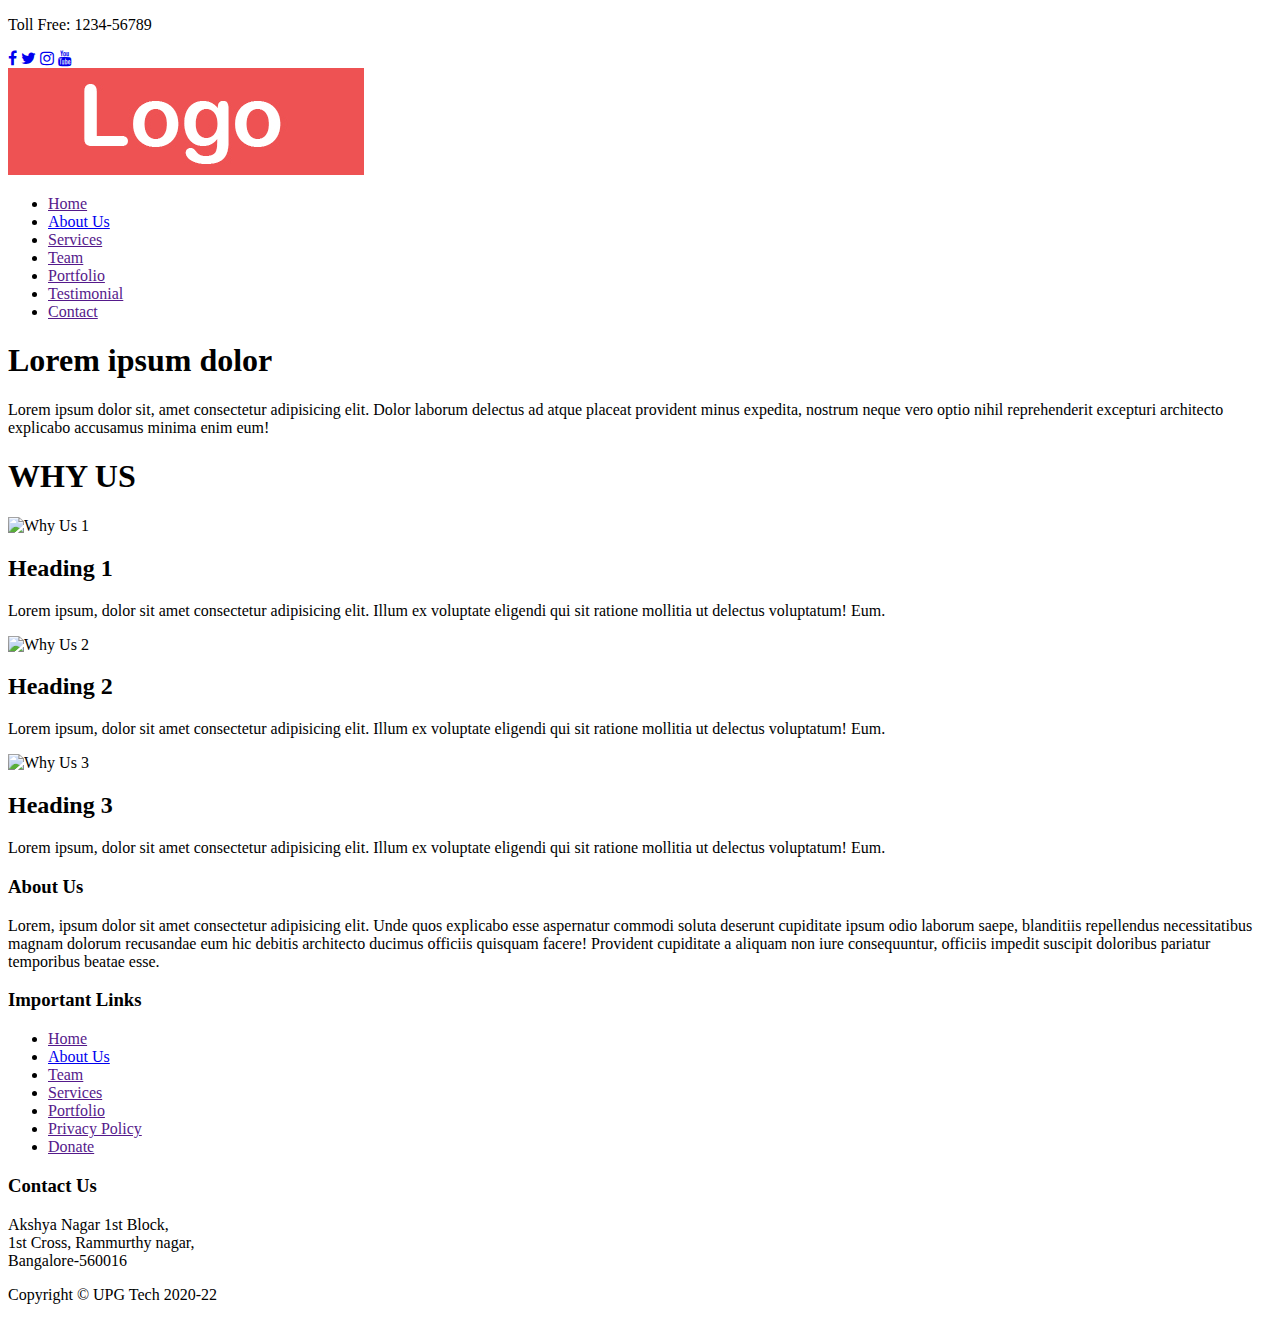
==== Website/index.html @ 6109d5d3 "Half Complete PSD To HTML Website" ====
<!DOCTYPE html>
<html lang="en">

<head>
    <meta charset="UTF-8">
    <meta http-equiv="X-UA-Compatible" content="IE=edge">
    <meta name="viewport" content="width=device-width, initial-scale=1.0">
    <title>PSD To HTML Website Design</title>

    <!-- favicon -->
    <link rel="apple-touch-icon" sizes="180x180" href="assets/img/favicon/apple-touch-icon.png">
    <link rel="icon" type="image/png" sizes="32x32" href="assets/img/favicon/favicon-32x32.png">
    <link rel="icon" type="image/png" sizes="16x16" href="assets/img/favicon/favicon-16x16.png">
    <link rel="manifest" href="assets/img/favicon/site.webmanifest">
    <link rel="mask-icon" href="assets/img/favicon/safari-pinned-tab.svg" color="#5bbad5">
    <meta name="msapplication-TileColor" content="#da532c">
    <meta name="theme-color" content="#ffffff">

    <!-- fontawesome -->
    <link rel="stylesheet" href="https://cdnjs.cloudflare.com/ajax/libs/font-awesome/4.7.0/css/font-awesome.min.css">

    <!-- style -->
    <link rel="stylesheet" href="/assets/css/style.css">

</head>

<body>
    <!-- container -->
    <div id="container">
        <!-- header -->
        <header>
            <!-- topbar -->
            <div id="topbar" class="uni-padding">
                <p id="tollfree">Toll Free: 1234-56789</p>

                <!-- social icons -->
                <div id="social-icon">
                    <a href="https://www.facebook.com/himalgnn/" target="_blank"><i class="fa fa-facebook"></i></a>
                    <a href="https://twitter.com/himalgnn" target="_blank"><i class="fa fa-twitter"></i></a>
                    <a href="https://www.instagram.com/himalgnn/" target="_blank"><i class="fa fa-instagram"></i></a>
                    <a href="https://www.youtube.com/channel/UCz8BXTQXBktDVTeHVU8YR3A" target="_blank"><i class="fa fa-youtube"></i></a>
                </div>
            </div>

            <!-- logobar -->
            <div id="logobar" class="uni-padding">
                <img src="assets/img/logo.jpg" alt="Logo">
            </div>

            <!-- navbar -->
            <nav id="navbar" class="uni-padding">
                <ul>
                    <li><a href="">Home</a></li>
                    <li><a href="about.html">About Us</a></li>
                    <li><a href="">Services</a></li>
                    <li><a href="">Team</a></li>
                    <li><a href="">Portfolio</a></li>
                    <li><a href="">Testimonial</a></li>
                    <li><a href="">Contact</a></li>
                </ul>
            </nav>
        </header>

        <!-- poster -->
        <div id="poster" class="uni-padding">
            <h1>Lorem ipsum dolor</h1>
            <p>Lorem ipsum dolor sit, amet consectetur adipisicing elit. Dolor laborum delectus ad atque placeat provident minus expedita, nostrum neque vero optio nihil reprehenderit excepturi architecto explicabo accusamus minima enim eum!</p>
        </div>

        <!-- why us -->
        <div id="whysection" class="uni-padding">
            <h1 class="red-heading">WHY US</h1>
            <div class="section33">
                <img src="/assets/img/why-us-1.png" alt="Why Us 1">
                <h2>Heading 1</h2>
                <p>Lorem ipsum, dolor sit amet consectetur adipisicing elit. Illum ex voluptate eligendi qui sit ratione mollitia ut delectus voluptatum! Eum.</p>
            </div>
            <div class="section33">
                <img src="/assets/img/why-us-2.png" alt="Why Us 2">
                <h2>Heading 2</h2>
                <p>Lorem ipsum, dolor sit amet consectetur adipisicing elit. Illum ex voluptate eligendi qui sit ratione mollitia ut delectus voluptatum! Eum.</p>
            </div>
            <div class="section33">
                <img src="/assets/img/why-us-3.png" alt="Why Us 3">
                <h2>Heading 3</h2>
                <p>Lorem ipsum, dolor sit amet consectetur adipisicing elit. Illum ex voluptate eligendi qui sit ratione mollitia ut delectus voluptatum! Eum.</p>
            </div>
        </div>

        <!-- footer -->
        <footer>
            <div id="imp-link" class="uni-padding">
                <div class="div33">
                    <h3>About Us</h3>
                    <p>Lorem, ipsum dolor sit amet consectetur adipisicing elit. Unde quos explicabo esse aspernatur
                        commodi soluta deserunt cupiditate ipsum odio laborum saepe, blanditiis repellendus
                        necessitatibus magnam dolorum recusandae eum hic debitis architecto ducimus officiis quisquam
                        facere! Provident cupiditate a aliquam non iure consequuntur, officiis impedit suscipit
                        doloribus pariatur temporibus beatae esse.</p>
                </div>
                <div class="div33" id="footer-menu-container">
                    <h3>Important Links</h3>
                    <ul id="footer-menu">
                        <li><a href="">Home</a></li>
                        <li><a href="about.html">About Us</a></li>
                        <li><a href="">Team</a></li>
                        <li><a href="">Services</a></li>
                        <li><a href="">Portfolio</a></li>
                        <li><a href="">Privacy Policy</a></li>
                        <li><a href="">Donate</a></li>
                    </ul>
                </div>
                <div class="div33">
                    <h3>Contact Us</h3>
                    <p>
                        Akshya Nagar 1st Block,<br>
                        1st Cross, Rammurthy nagar,<br> Bangalore-560016
                    </p>
                </div>
            </div>

            <div id="copyright">
                <p>Copyright &copy; UPG Tech 2020-22</p>
            </div>
        </footer>
    </div>

    <!-- script -->
    <script src="assets/js/index.js"></script>
</body>

</html>
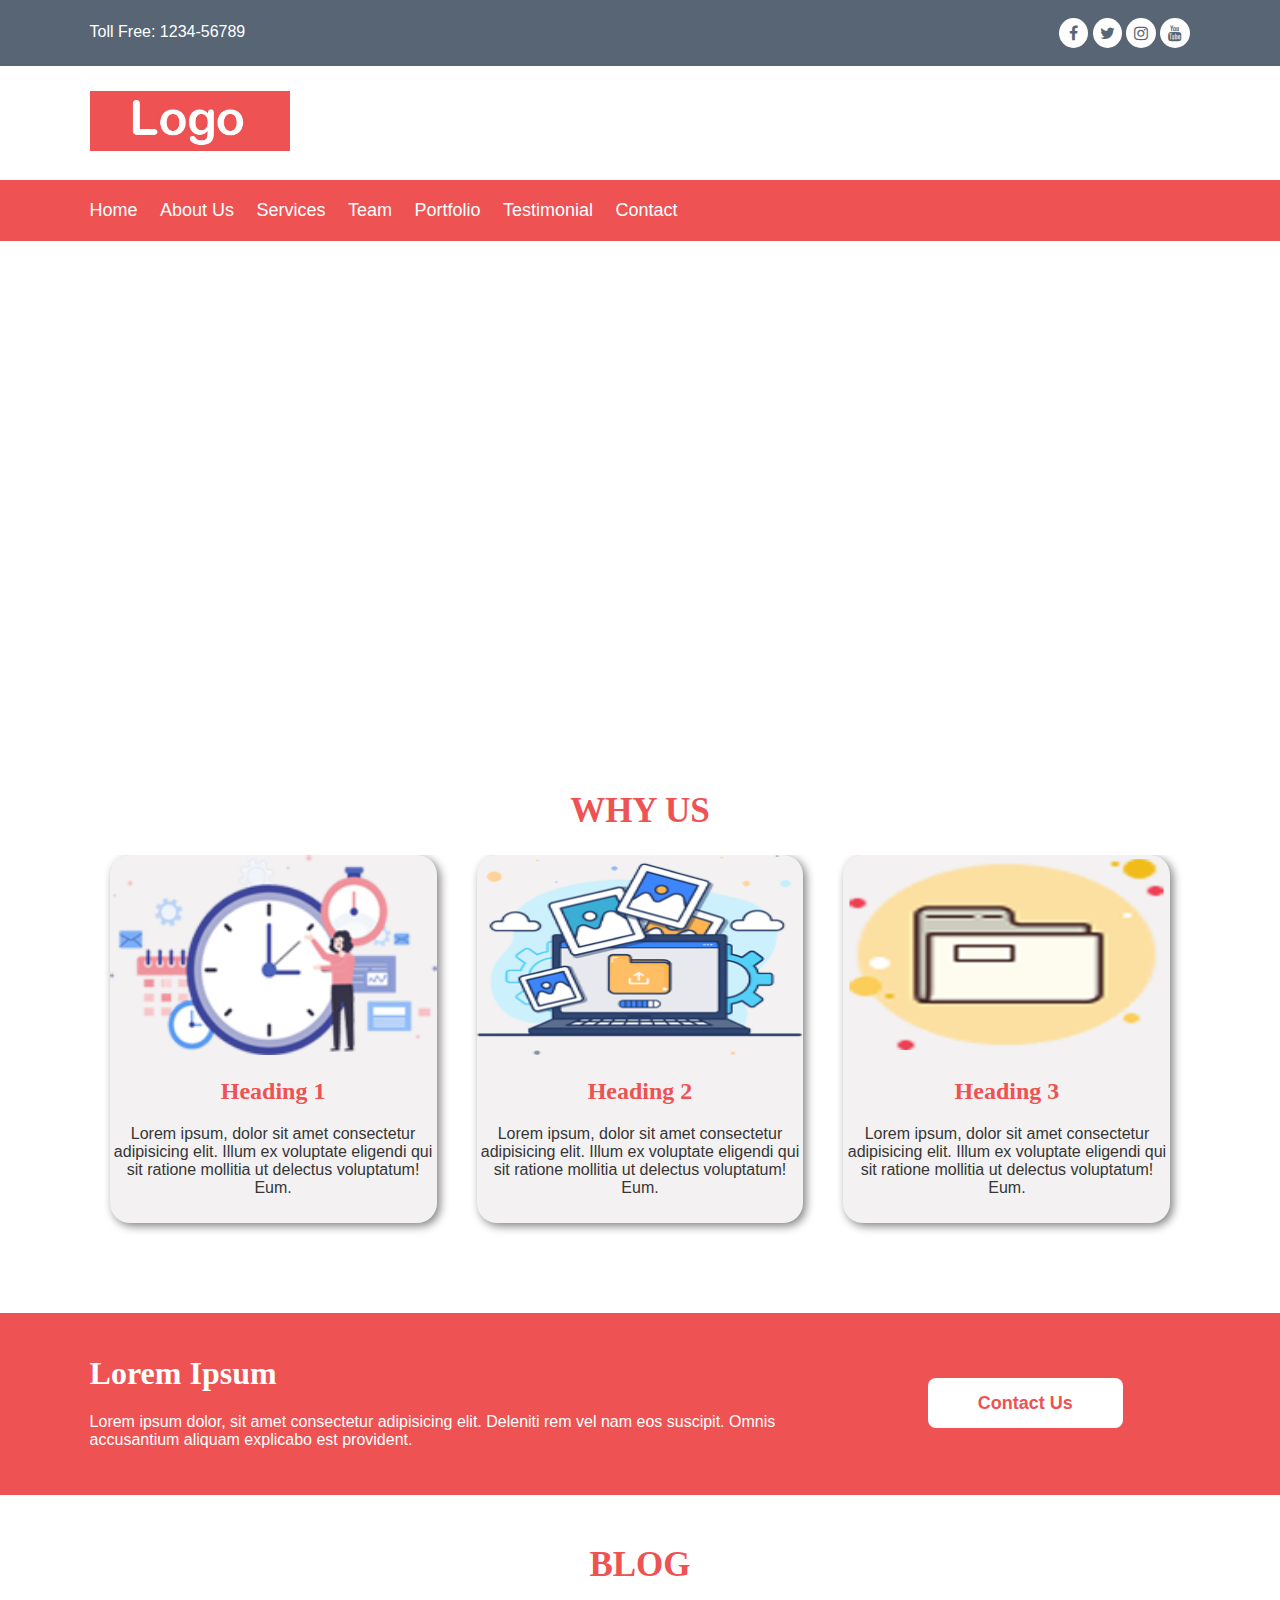
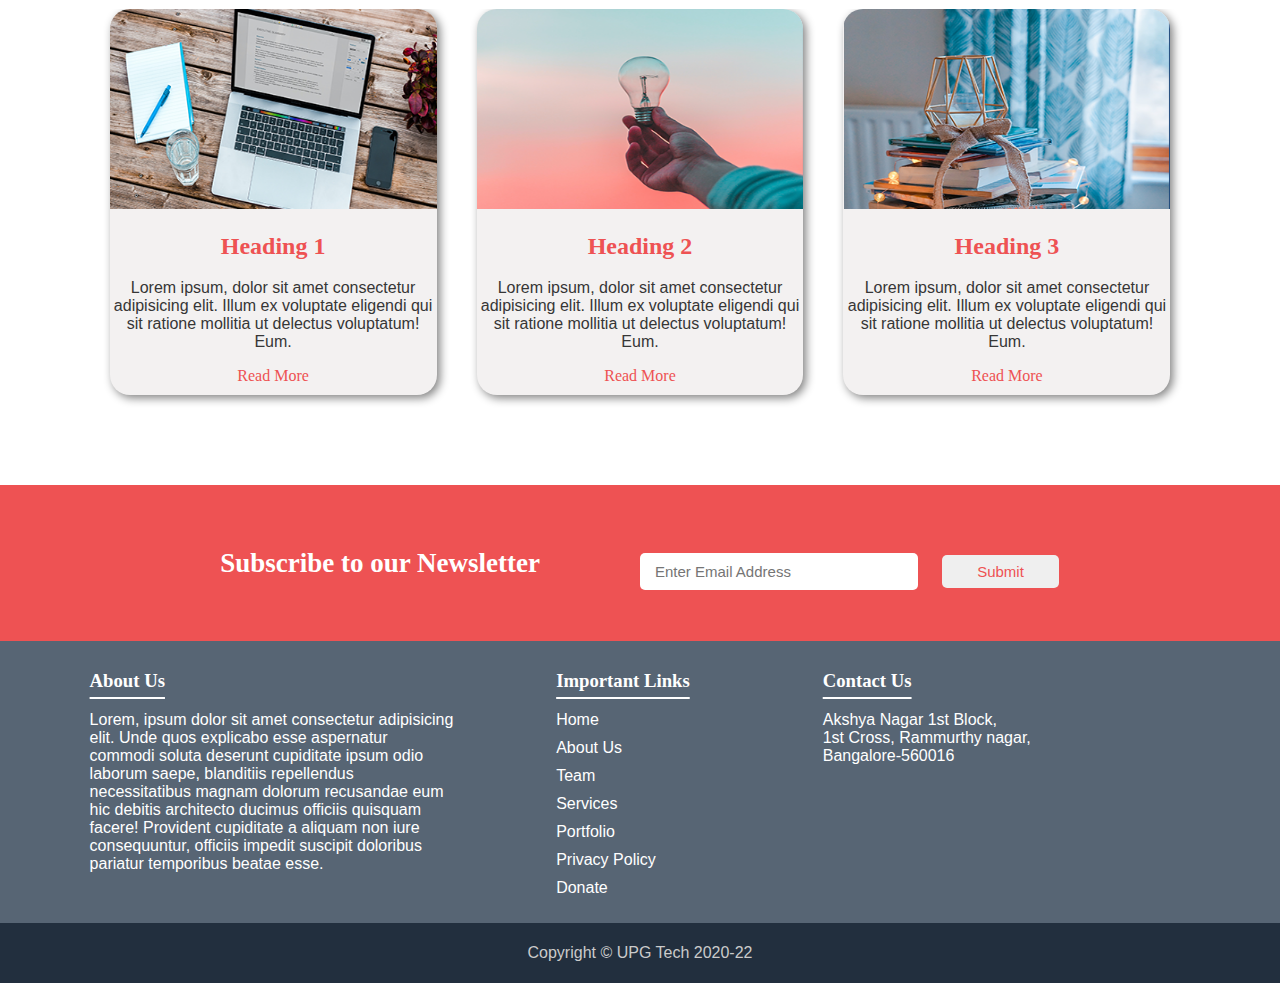
==== commit 8ee1cf67: "Completed PSD To HTML Website" ====
--- a/Website/index.html
+++ b/Website/index.html
@@ -8,11 +8,11 @@
     <title>PSD To HTML Website Design</title>
 
     <!-- favicon -->
-    <link rel="apple-touch-icon" sizes="180x180" href="assets/img/favicon/apple-touch-icon.png">
+    <link rel="apple-touch-icon" sizes="180x180" href="../assets/img/favicon/apple-touch-icon.png">
     <link rel="icon" type="image/png" sizes="32x32" href="assets/img/favicon/favicon-32x32.png">
     <link rel="icon" type="image/png" sizes="16x16" href="assets/img/favicon/favicon-16x16.png">
-    <link rel="manifest" href="assets/img/favicon/site.webmanifest">
-    <link rel="mask-icon" href="assets/img/favicon/safari-pinned-tab.svg" color="#5bbad5">
+    <link rel="manifest" href="../assets/img/favicon/site.webmanifest">
+    <link rel="mask-icon" href="../assets/img/favicon/safari-pinned-tab.svg" color="#5bbad5">
     <meta name="msapplication-TileColor" content="#da532c">
     <meta name="theme-color" content="#ffffff">
 
@@ -20,7 +20,7 @@
     <link rel="stylesheet" href="https://cdnjs.cloudflare.com/ajax/libs/font-awesome/4.7.0/css/font-awesome.min.css">
 
     <!-- style -->
-    <link rel="stylesheet" href="/assets/css/style.css">
+    <link rel="stylesheet" href="assets/css/style.css">
 
 </head>
 
@@ -50,6 +50,8 @@
             <!-- navbar -->
             <nav id="navbar" class="uni-padding">
                 <ul>
+                    <!-- mobile-cross btn -->
+                    <li id="mobile-cross"><a href="javascript:void(0)" onclick="closeMenu()"><i class="fa fa-close"></i>&nbsp;</a></li>
                     <li><a href="">Home</a></li>
                     <li><a href="about.html">About Us</a></li>
                     <li><a href="">Services</a></li>
@@ -59,6 +61,10 @@
                     <li><a href="">Contact</a></li>
                 </ul>
             </nav>
+            <!-- mobile menu btn  -->
+            <div id="mobile-bar" onclick="openMenu()">
+                <i class="fa fa-bars"></i>&nbsp; Menu
+            </div>
         </header>
 
         <!-- poster -->
@@ -68,22 +74,69 @@
         </div>
 
         <!-- why us -->
+        <h1 class="red-heading">WHY US</h1>
         <div id="whysection" class="uni-padding">
-            <h1 class="red-heading">WHY US</h1>
             <div class="section33">
-                <img src="/assets/img/why-us-1.png" alt="Why Us 1">
+                <img src="assets/img/why-us-1.png" alt="Why Us 1">
                 <h2>Heading 1</h2>
                 <p>Lorem ipsum, dolor sit amet consectetur adipisicing elit. Illum ex voluptate eligendi qui sit ratione mollitia ut delectus voluptatum! Eum.</p>
             </div>
             <div class="section33">
-                <img src="/assets/img/why-us-2.png" alt="Why Us 2">
+                <img src="assets/img/why-us-2.png" alt="Why Us 2">
                 <h2>Heading 2</h2>
                 <p>Lorem ipsum, dolor sit amet consectetur adipisicing elit. Illum ex voluptate eligendi qui sit ratione mollitia ut delectus voluptatum! Eum.</p>
             </div>
             <div class="section33">
-                <img src="/assets/img/why-us-3.png" alt="Why Us 3">
+                <img src="assets/img/why-us-3.png" alt="Why Us 3">
                 <h2>Heading 3</h2>
                 <p>Lorem ipsum, dolor sit amet consectetur adipisicing elit. Illum ex voluptate eligendi qui sit ratione mollitia ut delectus voluptatum! Eum.</p>
+            </div>
+        </div>
+
+        <!-- contact section -->
+        <div id="contact-container" class="uni-padding">
+            <div class="section70">
+                <h1>Lorem Ipsum</h1>
+                <p>Lorem ipsum dolor, sit amet consectetur adipisicing elit. Deleniti rem vel nam eos suscipit. Omnis accusantium aliquam explicabo est provident.</p>
+            </div>
+            <div class="section30">
+                <a href="" id="contact-btn">Contact Us</a>
+            </div>
+        </div>
+
+        <!-- blog -->
+        <h1 class="red-heading">BLOG</h1>
+        <div id="whysection" class="uni-padding">
+            <div class="section33 blog">
+                <img src="assets/img/blog-1.png" alt="Why Us 1">
+                <h2>Heading 1</h2>
+                <p>Lorem ipsum, dolor sit amet consectetur adipisicing elit. Illum ex voluptate eligendi qui sit ratione mollitia ut delectus voluptatum! Eum.</p>
+                <a class="read-more-btn" href="">Read More</a>
+            </div>
+            <div class="section33 blog">
+                <img src="assets/img/blog-2.png" alt="Why Us 2">
+                <h2>Heading 2</h2>
+                <p>Lorem ipsum, dolor sit amet consectetur adipisicing elit. Illum ex voluptate eligendi qui sit ratione mollitia ut delectus voluptatum! Eum.</p>
+                <a class="read-more-btn" href="">Read More</a>
+            </div>
+            <div class="section33 blog">
+                <img src="assets/img/blog-3.png" alt="Why Us 3">
+                <h2>Heading 3</h2>
+                <p>Lorem ipsum, dolor sit amet consectetur adipisicing elit. Illum ex voluptate eligendi qui sit ratione mollitia ut delectus voluptatum! Eum.</p>
+                <a class="read-more-btn" href="">Read More</a>
+            </div>
+        </div>
+
+        <!-- subscribe -->
+        <div id="subscribe-section" class="uni-padding">
+            <div class="section50">
+                <h2>Subscribe to our Newsletter</h2>
+            </div>
+            <div class="section50">
+                <form action="">
+                    <input type="email" required placeholder="Enter Email Address">
+                    <input type="submit">
+                </form>
             </div>
         </div>
 
--- a/Website/assets/css/style.css
+++ b/Website/assets/css/style.css
@@ -0,0 +1,494 @@
+@font-face {
+    font-family: 'Arial';
+    src: url('/assets/fonts/Arial.ttf');
+}
+
+@font-face {
+    font-family: 'Arial-bold';
+    src: url('/assets/fonts/Arial Bold.ttf');
+}
+
+@font-face {
+    font-family: 'din-alt-bold';
+    src: url('/assets/fonts/DIN Alternate Bold.ttf');
+}
+
+* {
+    font-family: 'Arial';
+}
+
+h1,
+h2,
+h3,
+h4,
+h5 {
+    font-family: 'din-alt-bold';
+}
+
+/* body */
+body {
+    margin: 0;
+}
+
+.uni-padding {
+    padding: 0 7%;
+}
+
+/* top bar */
+#topbar {
+    background-color: #576574;
+    padding-top: 18px;
+    padding-bottom: 18px;
+    overflow: auto;
+}
+
+#social-icon {
+    float: right;
+}
+
+#tollfree {
+    float: left;
+    color: white;
+    margin: 0;
+    margin-top: 5px;
+}
+
+.fa {
+    background-color: white;
+    color: #576574;
+    padding: 7px;
+    border-radius: 50%;
+}
+
+.fa-facebook {
+    padding: 7px 10px;
+}
+
+.fa-instagram {
+    padding: 7px 8px;
+}
+
+.fa-youtube {
+    padding: 7px 8px;
+}
+
+/* logo bar */
+#logobar img {
+    width: 200px;
+    margin: 25px 0px;
+}
+
+/* navbar */
+#navbar {
+    background-color: #ee5253;
+}
+
+#navbar ul li {
+    display: inline-block;
+    padding: 20px 0px;
+    padding-right: 18px;
+}
+
+#navbar ul li a {
+    color: white;
+    text-decoration: none;
+    font-size: 18px;
+}
+
+#navbar ul {
+    margin: 0;
+    padding: 0;
+}
+
+/* poster */
+#poster{
+    background-image: url(/assets/img/banner.jpg);
+    height: 500px;
+    background-position: center;
+    background-size: cover;
+    display: flex;
+    justify-content: center;
+    align-items: center;
+    color: white;
+    flex-direction: column;
+}
+#poster h1{
+    font-size: 50px;
+}
+#poster p{
+    font-size: 18px;
+    text-align: center;
+}
+#poster img{
+    background: gray;
+}
+
+/* why us */
+#whysection{
+    overflow: auto;
+    margin-bottom: 50px;
+    display: flex;
+    flex-wrap: nowrap;
+    justify-content: center;
+}
+
+.red-heading{
+    color: #ee5253;
+    text-align: center;
+    font-size: 35px;
+    margin-top: 50px;
+    display: block;
+}
+.section33{
+    float: left;
+    text-align: center;
+    background-color: #f3f1f1;
+    margin-left: 20px;
+    margin-right: 20px;
+    border-radius: 20px;
+    box-shadow: 3px 3px 10px grey;
+    margin-bottom: 40px;
+    padding-bottom: 10px;
+    overflow: hidden;
+    box-sizing: border-box;
+
+}
+.section33 h2{
+    color: #ee5253;
+}
+.section33 p{
+    color: #363636;
+}
+.section33 img{
+    width: 100%;
+    height: 200px;
+    /* margin-top: 10px;
+    margin-bottom: 10px; */
+}
+
+/* contact section  */
+#contact-container{
+    background-color: #ee5253;
+    color: white;
+    overflow: auto;
+    padding-top: 20px;
+    padding-bottom: 30px;
+    
+}
+.section70{
+    width: 70%;
+    float: left;
+}
+.section30{
+    width: 30%;
+    float: left;
+    text-align: center;
+    padding-top: 60px;
+}
+#contact-btn{
+    background-color: white;
+    color: #ee5253;
+    border-radius: 8px;
+    padding: 15px 50px;
+    font-size: 18px;
+    font-weight: bold;
+    text-decoration: none;
+
+}
+
+/* blog - (Reusable component)
+Styling of Blog is Re-used from Why Us Section */
+
+.read-more-btn{
+    color: #ee5253;
+    font-family: din-alt-bold;
+    text-decoration: none;
+}
+
+
+/* subscribe section */
+#subscribe-section{
+    background-color: #ee5253;
+    color: white;
+    overflow: auto;
+    padding-top: 40px;
+    padding-bottom: 40px;
+}
+.section50{
+    width: 50%;
+    float: left;
+}
+.section50 h2{
+    font-size: 27px;
+    text-align: right;
+    padding-right: 100px;
+}
+.section50 form{
+    padding-top: 25px;
+}
+.section50 input[type="email"]{
+    padding: 10px 15px;
+    font-size: 15px;
+    color: #ee5253;
+    margin-right: 20px;
+    border: 0px;
+    width: 45%;
+    border-radius: 5px;
+}
+.section50 input[type="submit"]{
+    padding: 8px 35px;
+    font-size: 15px;
+    color: #ee5253;
+    border: 0px;
+    border-radius: 5px;
+    margin-top: 5px;
+}
+
+
+/* footer */
+
+#imp-link {
+    background-color: #576574;
+    color: white;
+    overflow: auto;
+}
+
+.div33 {
+    width: 33.3%;
+    float: left;
+    padding-top: 10px;
+    box-sizing: border-box;
+}
+
+.div33 h3 {
+    font-family: 'Arial-bold';
+    text-decoration: underline;
+    text-underline-offset: 10px;
+    text-decoration-thickness: 2px;
+}
+
+#footer-menu {
+    list-style-type: none;
+    padding: 0;
+}
+
+#footer-menu li {
+    padding-bottom: 10px;
+}
+
+#footer-menu li a {
+    text-decoration: none;
+    color: white;
+}
+
+#footer-menu-container {
+    padding-left: 100px;
+}
+
+#copyright {
+    background-color: #222f3e;
+    text-align: center;
+    color: #cbcbcb;
+    padding: 5px;
+}
+
+/* responsive ipad */
+
+@media only screen and (max-width: 768px) {
+    #navbar ul li{
+        padding-right: 20px;
+    }
+    .section70{
+        padding-right: 30px;
+        box-sizing: border-box;
+    }
+    #subscribe-section {
+        padding-top: 20px;
+        padding-bottom: 5px;
+    }
+}
+
+/* responsive mobile */
+@media only screen and (max-width: 500px) {
+    #logobar {
+        text-align: center;
+    }
+    #poster h1 {
+        font-size: 28px;
+    }
+    .section30{
+        padding-top: 30px;
+        padding-bottom: 20px;
+    }
+    .section33, .section70, .section30, .section50, .div33{
+        width: 100%;
+        
+    }
+
+    .section33{
+        padding-left: 25px;
+        padding-right: 25px;
+    }
+
+    .section33 a{
+        display: inline-block;
+        margin-bottom: 10px;
+    }
+
+    .section50 h2{
+        font-size: 20px;
+        text-align: center;
+        padding-right: 0px;
+        margin-top: 5px;
+        margin-bottom: 5px;
+    }
+    .section50 form {
+        padding-top: 20px;
+        padding-bottom: 20px;
+    }
+
+    .section70, .section50{
+        text-align: center;
+        padding-right: 0px;
+    }
+
+    .div33{
+        text-align: center;
+    }
+
+    #footer-menu-container{
+        padding-left: 0px;
+    }
+
+}
+
+@media only screen and (max-width: 700px) {
+
+    #logobar {
+        text-align: center;
+    }
+
+    .section30{
+        padding-top: 30px;
+        padding-bottom: 20px;
+    }
+
+    .section33, .section70, .section30, .section50, .div33{
+        width: 100%;
+        
+    }
+
+    .section70, .section50{
+        text-align: center;
+        padding-right: 0px;
+    }
+
+    .section50 h2{
+        text-align: center;
+        padding-right: 0px;
+        margin-top: 10px;
+        margin-bottom: 10px;
+    }
+    .section50 form {
+        padding-top: 20px;
+        padding-bottom: 20px;
+    }
+
+    #subscribe-section {
+        padding-top: 40px;
+        padding-bottom: 40px;
+    }
+
+    .div33{
+        text-align: center;
+    }
+
+    #footer-menu-container{
+        padding-left: 0px;
+    }
+
+   .section33{
+    background-color: #f3f1f1;
+    border-radius: 20px;
+    box-shadow: 3px 3px 10px grey;
+    margin-left: 0px;
+    margin-right: 0px;
+    margin-bottom: 40px;
+    overflow: hidden;
+    width: 100%;
+    padding-left: 0px;
+    padding-right: 0px;
+    padding-bottom: 10px;
+   }
+   .section33 p{
+    font-size: 16px;
+    padding-left: 5px;
+    padding-right: 5px;
+   }
+   .section33 img{
+    margin: 0px;
+    width: 100%;
+    height: auto;
+   }
+   .blog img{
+    margin: 0px;
+    width: 100%;
+    height: auto;
+   }
+   #whysection{
+    display: flex;
+    justify-content: center;
+    align-self: center;
+    flex-direction: column;
+    margin-left: 50px;
+    margin-right: 50px;
+   }
+  
+}
+
+/* mobile menu  */
+#navbar ul #mobile-cross, #mobile-bar{
+    display: none;
+}
+
+@media only screen and (max-width: 700px){
+
+    #navbar{
+    top: 0px;
+    position: absolute;
+    height: 100vh;
+    padding: 0px;
+    width: 280px;
+    }
+
+    #navbar ul li {
+        display: block;
+        padding: 18px 0px;
+        /* padding-right: 18px; */
+        border-bottom: 1px solid #d8d1d1;
+        padding-left: 20px;
+    }
+
+    #mobile-cross{
+        text-align: right;
+    }
+    .fa-close{
+    font-size: 25px;
+    
+    }
+
+    #navbar{
+        left: -280px;
+        transition: all 0.5s ease;
+    }
+    #mobile-bar{
+        background-color: #ee5253;
+        color: white;
+        padding: 18px;
+        font-size: 28px;
+        cursor: pointer;
+    }
+    #navbar ul #mobile-cross, #mobile-bar{
+        display: block;
+    }
+}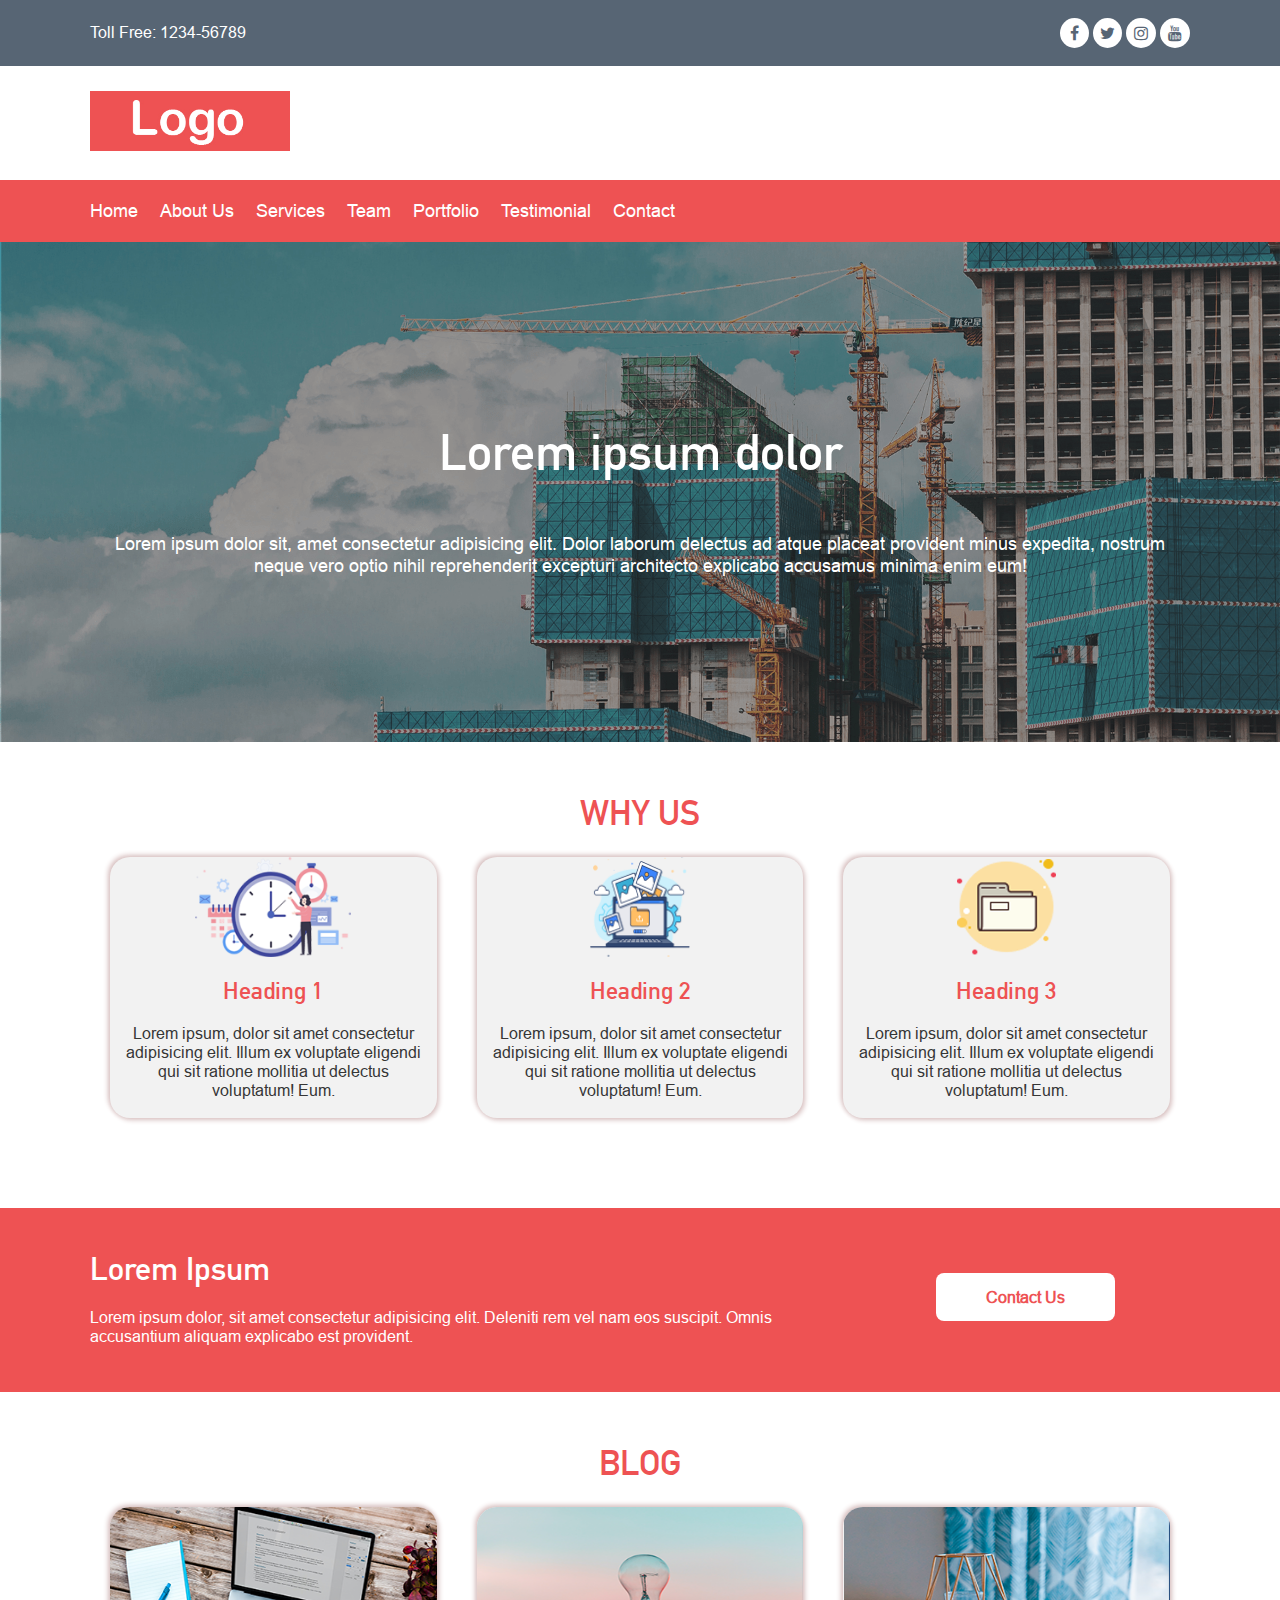
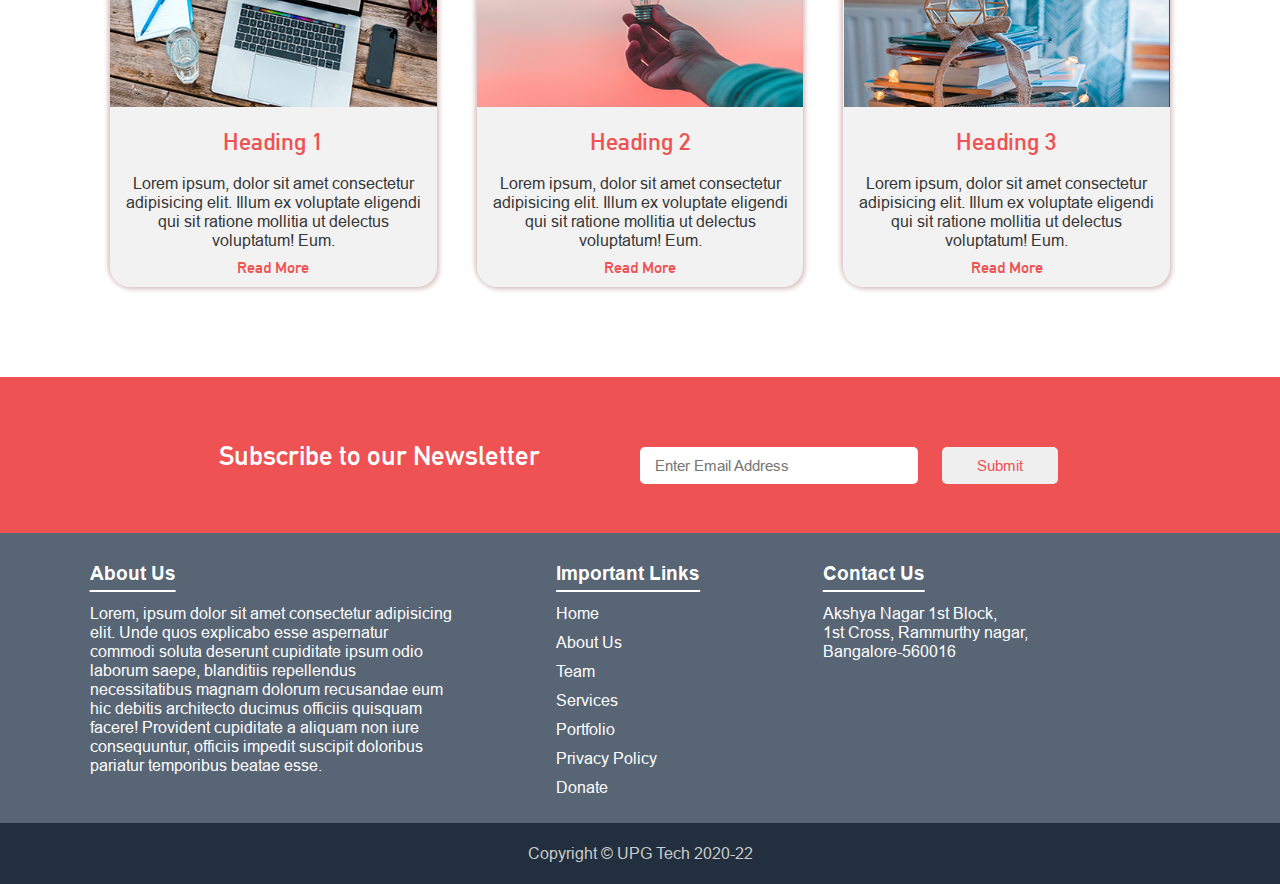
==== commit af73be93: "Some Minor Improvements" ====
--- a/Website/index.html
+++ b/Website/index.html
@@ -100,7 +100,7 @@
                 <p>Lorem ipsum dolor, sit amet consectetur adipisicing elit. Deleniti rem vel nam eos suscipit. Omnis accusantium aliquam explicabo est provident.</p>
             </div>
             <div class="section30">
-                <a href="" id="contact-btn">Contact Us</a>
+                <a href="#" id="contact-btn">Contact Us</a>
             </div>
         </div>
 
--- a/Website/assets/css/style.css
+++ b/Website/assets/css/style.css
@@ -1,16 +1,16 @@
 @font-face {
     font-family: 'Arial';
-    src: url('/assets/fonts/Arial.ttf');
+    src: url('../Fonts/Arial.ttf');
 }
 
 @font-face {
     font-family: 'Arial-bold';
-    src: url('/assets/fonts/Arial Bold.ttf');
+    src: url('../Fonts/Arial-Bold.ttf');
 }
 
 @font-face {
     font-family: 'din-alt-bold';
-    src: url('/assets/fonts/DIN Alternate Bold.ttf');
+    src: url('../Fonts/DIN-Alternate-Bold.ttf');
 }
 
 * {
@@ -101,8 +101,8 @@
 }
 
 /* poster */
-#poster{
-    background-image: url(/assets/img/banner.jpg);
+#poster {
+    background: url('../img/banner.png') no-repeat center center/cover;
     height: 500px;
     background-position: center;
     background-size: cover;
@@ -112,121 +112,148 @@
     color: white;
     flex-direction: column;
 }
-#poster h1{
+
+#poster h1 {
     font-size: 50px;
 }
-#poster p{
+
+#poster p {
     font-size: 18px;
     text-align: center;
 }
-#poster img{
+
+#poster img {
     background: gray;
 }
 
 /* why us */
-#whysection{
-    overflow: auto;
+#whysection {
     margin-bottom: 50px;
     display: flex;
     flex-wrap: nowrap;
     justify-content: center;
 }
 
-.red-heading{
+.red-heading {
     color: #ee5253;
     text-align: center;
     font-size: 35px;
     margin-top: 50px;
     display: block;
 }
-.section33{
+
+.section33 {
     float: left;
     text-align: center;
-    background-color: #f3f1f1;
+    background-color: #f2f2f2;
     margin-left: 20px;
     margin-right: 20px;
     border-radius: 20px;
-    box-shadow: 3px 3px 10px grey;
+    box-shadow: 2px 2px 5px #d8c1c1, -2px -2px 5px #d8c1c1;
     margin-bottom: 40px;
     padding-bottom: 10px;
     overflow: hidden;
     box-sizing: border-box;
 
 }
-.section33 h2{
+
+.section33:hover {
+    box-shadow: 2px 2px 5px #d8c1c1, -2px -2px 5px #d8c1c1;
+    background-color: white;
+}
+
+.section33 h2 {
     color: #ee5253;
 }
-.section33 p{
+
+.section33 p {
+    margin: 0.5rem;
     color: #363636;
 }
-.section33 img{
-    width: 100%;
-    height: 200px;
-    /* margin-top: 10px;
-    margin-bottom: 10px; */
+
+.section33 img {
+    display: block;
+    margin: auto;
+    height: 100px;
+
 }
 
 /* contact section  */
-#contact-container{
+#contact-container {
     background-color: #ee5253;
     color: white;
     overflow: auto;
     padding-top: 20px;
     padding-bottom: 30px;
-    
-}
-.section70{
+
+}
+
+.section70 {
     width: 70%;
     float: left;
 }
-.section30{
+
+.section30 {
     width: 30%;
     float: left;
     text-align: center;
     padding-top: 60px;
 }
-#contact-btn{
+
+#contact-btn {
     background-color: white;
     color: #ee5253;
     border-radius: 8px;
     padding: 15px 50px;
-    font-size: 18px;
+    font-size: 16px;
     font-weight: bold;
     text-decoration: none;
 
 }
 
+#contact-btn:hover {
+    background-color: #363636;
+    color: white;
+}
+
 /* blog - (Reusable component)
 Styling of Blog is Re-used from Why Us Section */
 
-.read-more-btn{
+.read-more-btn {
     color: #ee5253;
     font-family: din-alt-bold;
     text-decoration: none;
 }
-
+.blog img{
+    width: 100%;
+    height: 200px;
+}
 
 /* subscribe section */
-#subscribe-section{
+#subscribe-section {
     background-color: #ee5253;
     color: white;
     overflow: auto;
     padding-top: 40px;
     padding-bottom: 40px;
 }
-.section50{
+
+.section50 {
     width: 50%;
     float: left;
 }
-.section50 h2{
+
+.section50 h2 {
     font-size: 27px;
     text-align: right;
     padding-right: 100px;
 }
-.section50 form{
+
+.section50 form {
     padding-top: 25px;
 }
-.section50 input[type="email"]{
+
+.section50 input[type="email"] {
     padding: 10px 15px;
     font-size: 15px;
     color: #ee5253;
@@ -235,13 +262,21 @@
     width: 45%;
     border-radius: 5px;
 }
-.section50 input[type="submit"]{
+
+.section50 input[type="submit"] {
     padding: 8px 35px;
+    height: 37px;
     font-size: 15px;
     color: #ee5253;
     border: 0px;
     border-radius: 5px;
     margin-top: 5px;
+    cursor: pointer;
+}
+
+.section50 input[type="submit"]:hover {
+    background-color: #363636;
+    color: white;
 }
 
 
@@ -292,16 +327,29 @@
     padding: 5px;
 }
 
+/* for devices below 1168px */
+
+@media only screen and (max-width: 900px) {
+    .blog img {
+        height: 100px;
+    }
+    .section33 p{
+        font-size: 0.7rem;
+    }
+}
+
 /* responsive ipad */
 
 @media only screen and (max-width: 768px) {
-    #navbar ul li{
+    #navbar ul li {
         padding-right: 20px;
     }
-    .section70{
+
+    .section70 {
         padding-right: 30px;
         box-sizing: border-box;
     }
+
     #subscribe-section {
         padding-top: 20px;
         padding-bottom: 5px;
@@ -313,50 +361,59 @@
     #logobar {
         text-align: center;
     }
+
     #poster h1 {
         font-size: 28px;
     }
-    .section30{
+
+    .section30 {
         padding-top: 30px;
         padding-bottom: 20px;
     }
-    .section33, .section70, .section30, .section50, .div33{
+
+    .section33,
+    .section70,
+    .section30,
+    .section50,
+    .div33 {
         width: 100%;
-        
-    }
-
-    .section33{
+
+    }
+
+    .section33 {
         padding-left: 25px;
         padding-right: 25px;
     }
 
-    .section33 a{
+    .section33 a {
         display: inline-block;
         margin-bottom: 10px;
     }
 
-    .section50 h2{
+    .section50 h2 {
         font-size: 20px;
         text-align: center;
         padding-right: 0px;
         margin-top: 5px;
         margin-bottom: 5px;
     }
+
     .section50 form {
         padding-top: 20px;
         padding-bottom: 20px;
     }
 
-    .section70, .section50{
+    .section70,
+    .section50 {
         text-align: center;
         padding-right: 0px;
     }
 
-    .div33{
-        text-align: center;
-    }
-
-    #footer-menu-container{
+    .div33 {
+        text-align: center;
+    }
+
+    #footer-menu-container {
         padding-left: 0px;
     }
 
@@ -368,27 +425,33 @@
         text-align: center;
     }
 
-    .section30{
+    .section30 {
         padding-top: 30px;
         padding-bottom: 20px;
     }
 
-    .section33, .section70, .section30, .section50, .div33{
+    .section33,
+    .section70,
+    .section30,
+    .section50,
+    .div33 {
         width: 100%;
-        
-    }
-
-    .section70, .section50{
+
+    }
+
+    .section70,
+    .section50 {
         text-align: center;
         padding-right: 0px;
     }
 
-    .section50 h2{
+    .section50 h2 {
         text-align: center;
         padding-right: 0px;
         margin-top: 10px;
         margin-bottom: 10px;
     }
+
     .section50 form {
         padding-top: 20px;
         padding-bottom: 20px;
@@ -399,66 +462,74 @@
         padding-bottom: 40px;
     }
 
-    .div33{
-        text-align: center;
-    }
-
-    #footer-menu-container{
+    .div33 {
+        text-align: center;
+    }
+
+    #footer-menu-container {
         padding-left: 0px;
     }
 
-   .section33{
-    background-color: #f3f1f1;
-    border-radius: 20px;
-    box-shadow: 3px 3px 10px grey;
-    margin-left: 0px;
-    margin-right: 0px;
-    margin-bottom: 40px;
-    overflow: hidden;
-    width: 100%;
-    padding-left: 0px;
-    padding-right: 0px;
-    padding-bottom: 10px;
-   }
-   .section33 p{
-    font-size: 16px;
-    padding-left: 5px;
-    padding-right: 5px;
-   }
-   .section33 img{
-    margin: 0px;
-    width: 100%;
-    height: auto;
-   }
-   .blog img{
-    margin: 0px;
-    width: 100%;
-    height: auto;
-   }
-   #whysection{
-    display: flex;
-    justify-content: center;
-    align-self: center;
-    flex-direction: column;
-    margin-left: 50px;
-    margin-right: 50px;
-   }
-  
+    .section33 {
+        background-color: #f2f2f2;
+        border-radius: 20px;
+        box-shadow: 2px 2px 5px #d8c1c1, -2px -2px 5px #d8c1c1;
+        margin-left: 0px;
+        margin-right: 0px;
+        margin-bottom: 40px;
+        overflow: hidden;
+        width: 100%;
+        padding-left: 0px;
+        padding-right: 0px;
+        padding-bottom: 10px;
+    }
+
+    .section33:hover {
+        box-shadow: 2px 2px 5px #d8c1c1, -2px -2px 5px #d8c1c1;
+        background-color: white;
+    }
+
+    .section33 p {
+        font-size: 16px;
+        
+    }
+
+    .section33 img {
+        display: block;
+        margin: auto;
+        height: 100px;    
+    }
+
+    .blog img {
+        margin: auto;
+        height: 200px;
+    }
+
+    #whysection {
+        display: flex;
+        justify-content: center;
+        align-self: center;
+        flex-direction: column;
+        margin-left: 50px;
+        margin-right: 50px;
+    }
+
 }
 
 /* mobile menu  */
-#navbar ul #mobile-cross, #mobile-bar{
+#navbar ul #mobile-cross,
+#mobile-bar {
     display: none;
 }
 
-@media only screen and (max-width: 700px){
-
-    #navbar{
-    top: 0px;
-    position: absolute;
-    height: 100vh;
-    padding: 0px;
-    width: 280px;
+@media only screen and (max-width: 700px) {
+
+    #navbar {
+        top: 0px;
+        position: absolute;
+        height: 100vh;
+        padding: 0px;
+        width: 280px;
     }
 
     #navbar ul li {
@@ -469,26 +540,31 @@
         padding-left: 20px;
     }
 
-    #mobile-cross{
+    #mobile-cross {
         text-align: right;
     }
-    .fa-close{
-    font-size: 25px;
-    
-    }
-
-    #navbar{
-        left: -280px;
-        transition: all 0.5s ease;
-    }
-    #mobile-bar{
+
+    .fa-close {
+        font-size: 25px;
+
+    }
+
+    #navbar {
+        width: 50%;
+        left: -100%;
+        transition: all 0.5s cubic-bezier(0.785, 0.135, 0.15, 0.86);
+    }
+
+    #mobile-bar {
         background-color: #ee5253;
         color: white;
         padding: 18px;
         font-size: 28px;
         cursor: pointer;
     }
-    #navbar ul #mobile-cross, #mobile-bar{
+
+    #navbar ul #mobile-cross,
+    #mobile-bar {
         display: block;
     }
 }